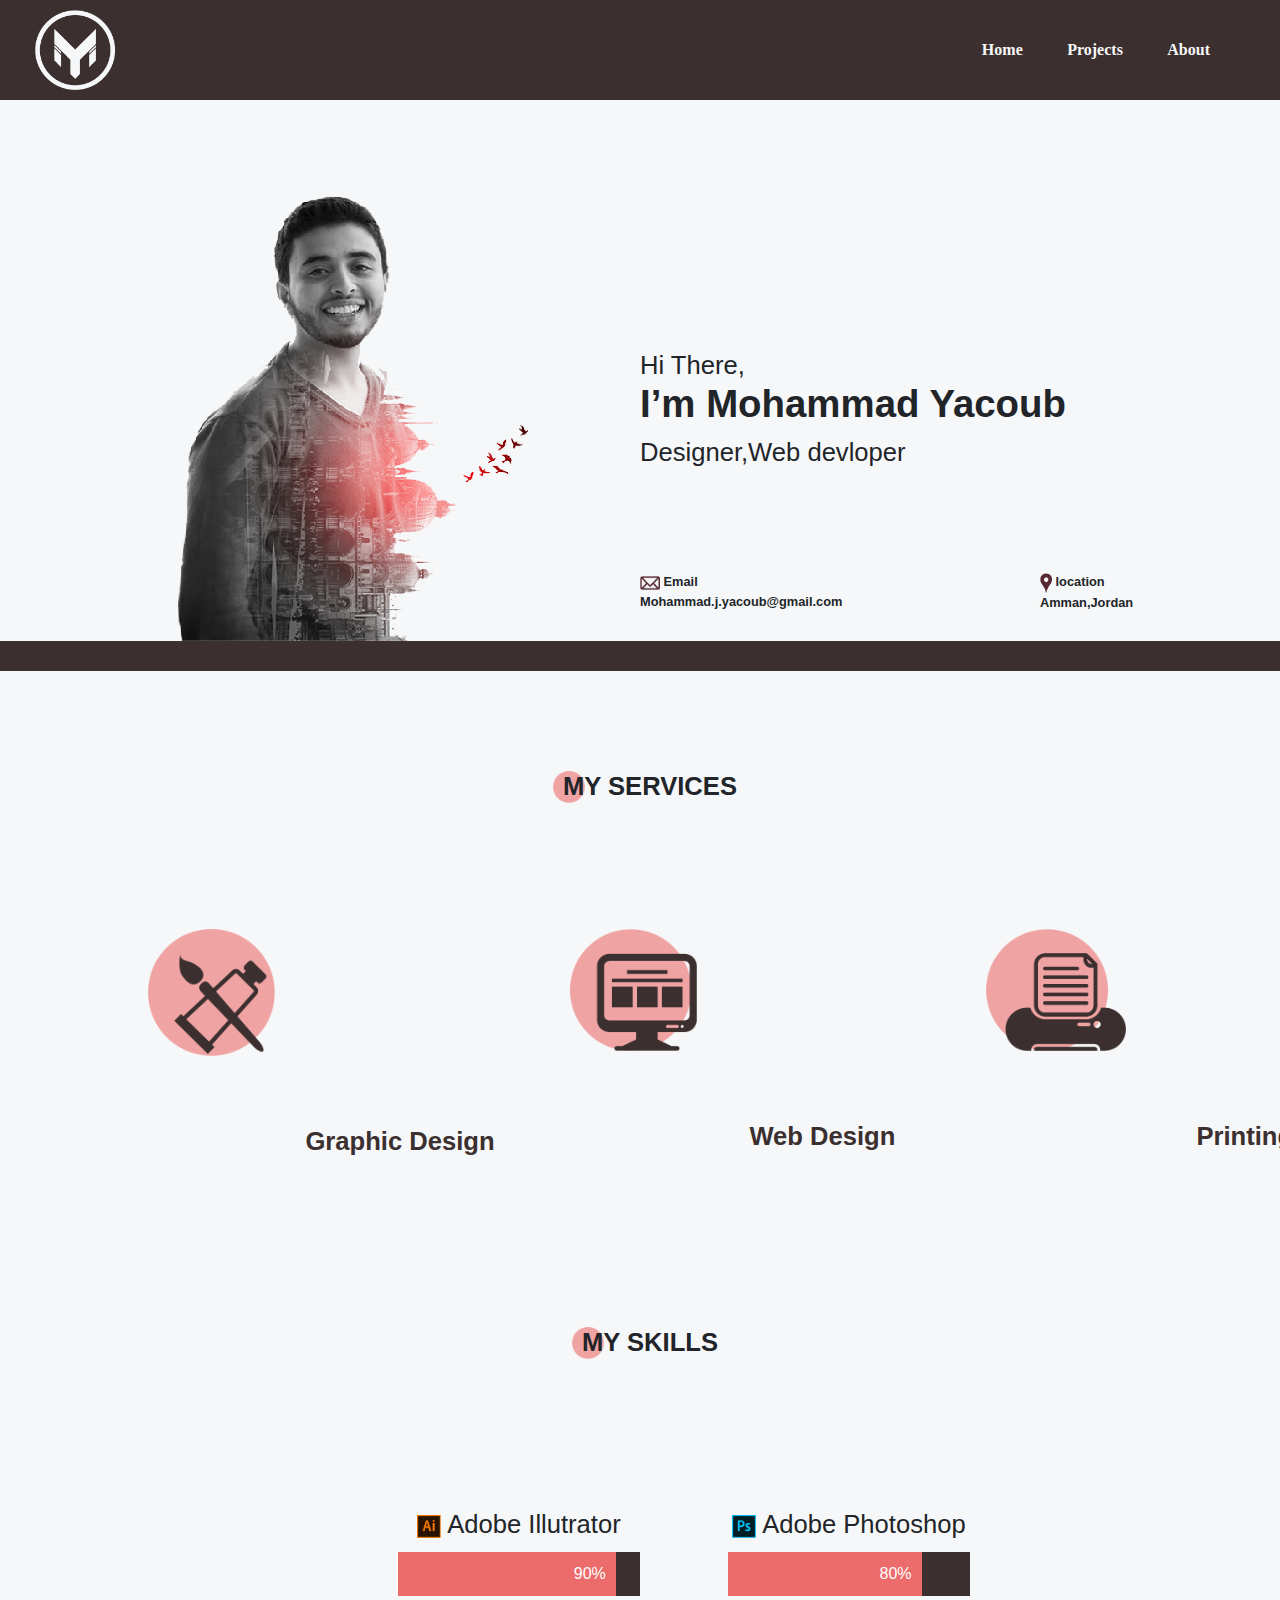
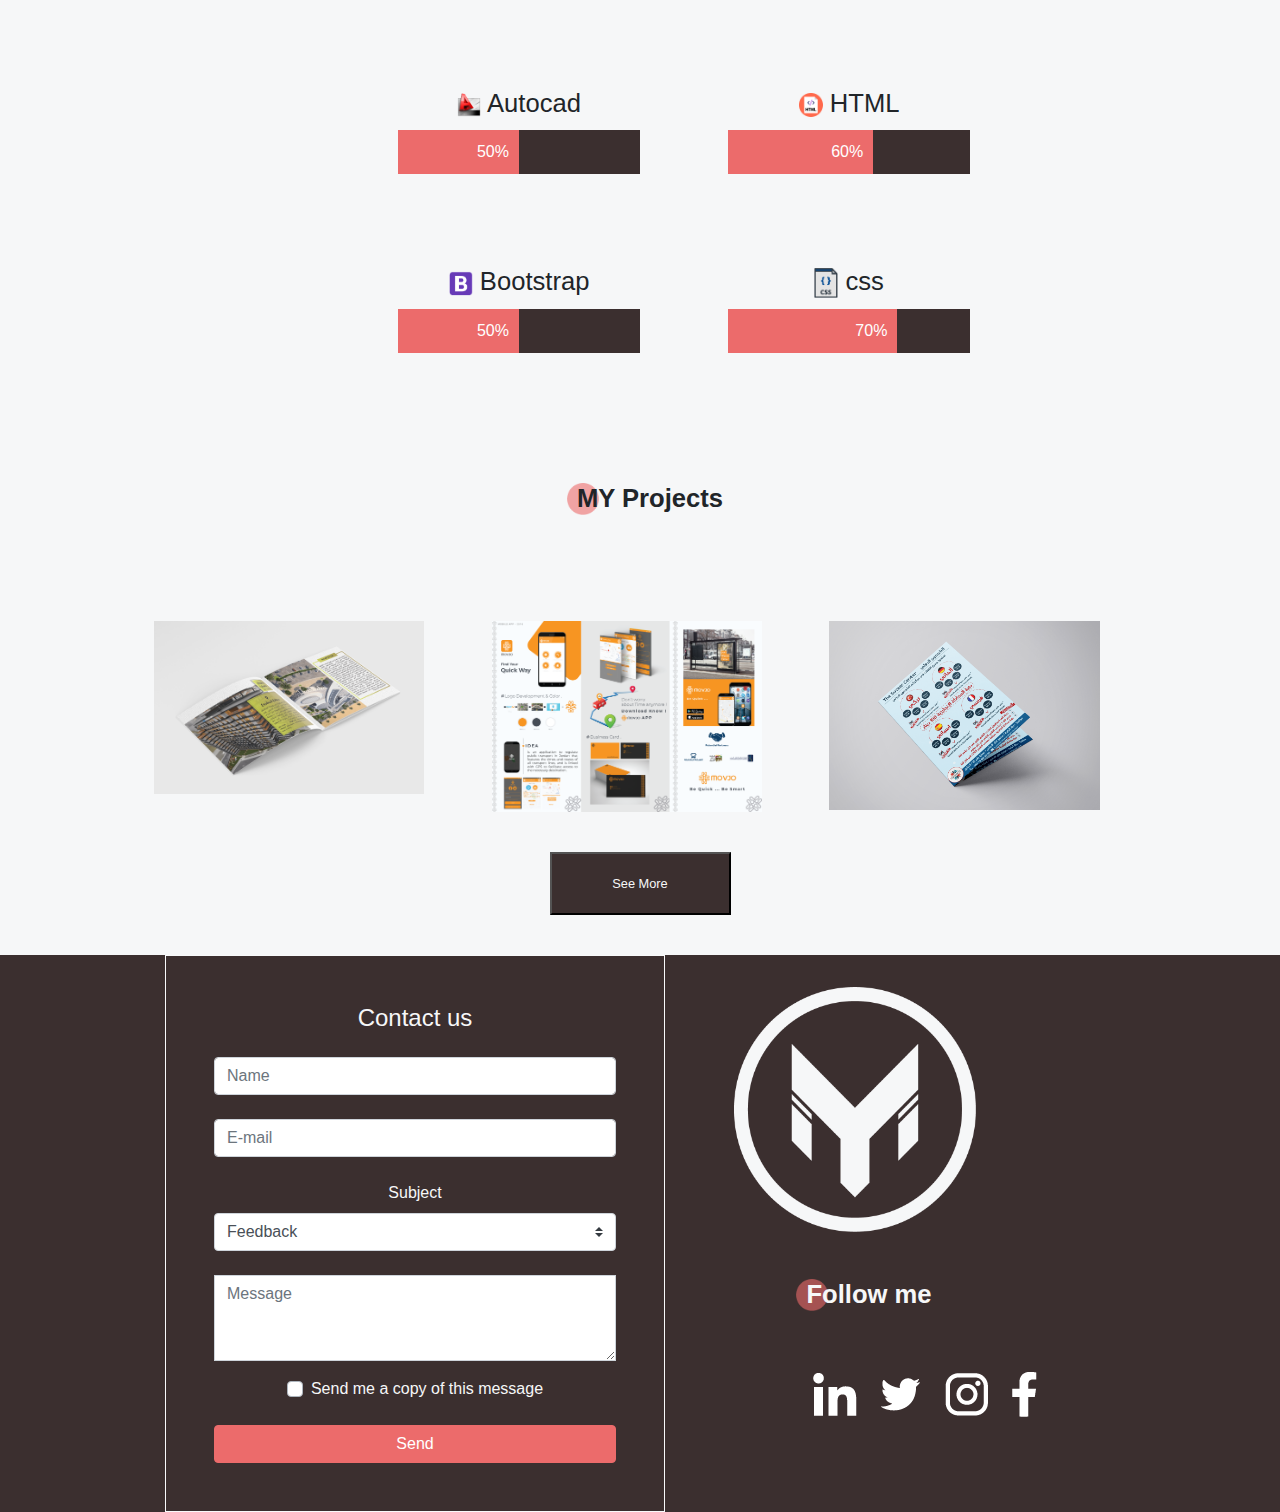
==== project1-My portfolio/code/index.html @ 945b8232 "my portfolio" ====
<!DOCTYPE html>
<html>

<head>
    <meta charset="UTF-8">
    <title>MohammadYacoub Portfolio</title>
    <meta name="description" content="My Portfolio">
    <meta name="keywords" content="HTML, CSS, Portfolio , Web devloper , Web Design">
    <meta name="author" content="Mohammad Yacoub">
    <link rel="stylesheet" href="css/bootstrap.css">
    <link rel="stylesheet" href="css/custom.css">

</head>

<body>
    <div class="container-main">
        <nav>
            <div class="logo">
                <img src="images/Artboard 2.png">
            </div>
            <div class="links">
                <a href="index.html">Home</a>
                <a href="projects.html">Projects</a>
                <a href="About.html">About</a>
            </div>
        </nav>
        <div class="header">
            <div class="mainimg">
                <img src="images/Artboard 22.png">
            </div>
            <div class="side">
                <div class="maintxt">
                    <h3>Hi There,</h3>
                    <h2>I’m Mohammad Yacoub</h2>
                    <h3>Designer,Web devloper</h3>
                </div>
                <div class="maininfo">
                    <div class="email-info">
                        <img src="images/Artboard 3.png">
                        <p>Email</p>
                        <p>Mohammad.j.yacoub@gmail.com</p>
                    </div>
                    <div class="location-info">
                        <img src="images/Artboard 4.png">
                        <p>location</p>
                        <p>Amman,Jordan</p>
                    </div>
                </div>
            </div>
        </div>
        <div class="break-box"></div>
        <div class="textbox">
            <img src="images/Artboard 8.png">
            <h2>MY SERVICES</h2>
        </div>
        <div class="servicescontainer">
            <div class="serviceitem">
                <img src="images/Artboard 5.png">
                <h3>Graphic Design</h3>
            </div>
            <div class="serviceitem">
                <img src="images/Artboard 6.png">
                <h3>Web Design</h3>
            </div>
            <div class="serviceitem">
                <img src="images/Artboard 7.png">
                <h3>Printing</h3>
            </div>
        </div>
        <div class="space"></div>
        <div class="textbox">
            <img src="images/Artboard 8.png">
            <h2>MY SKILLS</h2>
        </div>

        <div class="skillscontainer">

            <div class="illustrator">
                <div class="illustratoricons">
                    <img src="images/Artboard 10.png"> Adobe Illutrator
                </div>
                <div class="container-z">
                    <div class="container-x">
                        <div class="skills ai">90%</div>
                    </div>
                </div>
            </div>

            <div class="illustrator">
                <div class="illustratoricons">
                    <img src="images/Artboard 9.png"> Adobe Photoshop
                </div>
                <div class="container-z">
                    <div class="container-x">
                        <div class="skills Photoshop">80%</div>
                    </div>
                </div>
            </div>

            <div class="illustrator">
                <div class="illustratoricons">
                    <img src="images/Artboard 11.png"> Autocad
                </div>
                <div class="container-z">
                    <div class="container-x">
                        <div class="skills Autocad">50%</div>
                    </div>
                </div>
            </div>

            <div class="illustrator">
                <div class="illustratoricons">
                    <img src="images/Artboard 13.png"> HTML
                </div>
                <div class="container-z">
                    <div class="container-x">
                        <div class="skills html">60%</div>
                    </div>
                </div>
            </div>

            <div class="illustrator">
                <div class="illustratoricons">
                    <img src="images/Artboard 14.png"> Bootstrap
                </div>
                <div class="container-z">
                    <div class="container-x">
                        <div class="skills bootstrap">50%</div>
                    </div>
                </div>
            </div>

            <div class="illustrator">
                <div class="illustratoricons">
                    <img src="images/Artboard 12.png"> css
                </div>
                <div class="container-z">
                    <div class="container-x">
                        <div class="skills css">70%</div>
                    </div>
                </div>
            </div>
        </div>

        <div class="textbox">
            <img src="images/Artboard 8.png">
            <h2>MY Projects</h2>
        </div>

        <div class="projects">
            <img src="images/homeimg1.png">
            <img src="images/Movjo.PNG">
            <img src="images/homeimg2.png">
        </div>

        <div class="button">
            <button>See More</button>
        </div>

        <footer class="footr">
            <div class="form">
                <div class="formbootstrap">
                    <!-- Default form contact -->
                    <form class="text-center border border-light p-5" action="#!">

                        <p class="h4 mb-4">Contact us</p>

                        <!-- Name -->
                        <input type="text" id="defaultContactFormName" class="form-control mb-4" placeholder="Name">

                        <!-- Email -->
                        <input type="email" id="defaultContactFormEmail" class="form-control mb-4" placeholder="E-mail">

                        <!-- Subject -->
                        <label>Subject</label>
                        <select class="browser-default custom-select mb-4">
                            <option value="" disabled>Choose option</option>
                            <option value="1" selected>Feedback</option>
                            <option value="2">Report a bug</option>
                            <option value="3">Feature request</option>
                            <option value="4">Feature request</option>
                        </select>

                        <!-- Message -->
                        <div class="form-group">
                            <textarea class="form-control rounded-0" id="exampleFormControlTextarea2" rows="3"
                                placeholder="Message"></textarea>
                        </div>

                        <!-- Copy -->
                        <div class="custom-control custom-checkbox mb-4">
                            <input type="checkbox" class="custom-control-input" id="defaultContactFormCopy">
                            <label class="custom-control-label" for="defaultContactFormCopy">Send me a copy of this
                                message</label>
                        </div>

                        <!-- Send button -->
                        <button class="btn btn-info btn-block" type="submit">Send</button>

                    </form>
                    <!-- Default form contact -->
                </div>
            </div>
            <div class="footerinfo">
                <div class="logofinal">
                    <img src="images/Artboard 17.png"> </div>
                <div class="textbox1">
                    <img src="images/Artboard 8.png">
                    <h2>Follow me</h2>
                </div>
                <div class="socialicon">
                    <img src="images/Artboard 18.png">
                    <img src="images/Artboard 19.png">
                    <img src="images/Artboard 20.png">
                    <img src="images/Artboard 21.png">
                </div>
            </div>

        </footer>
    </div>
</body>

</html>
---- project1-My portfolio/code/css/custom.css ----
body {
                    background-color: #F6F7F8;
                }

                nav {
                    background-color: #3B2F2F;
                    height: 100px;
                    display: flex;
                }

                nav img {
                    width: 80px;
                    height: 80px;
                    margin: 5px;
                }

                .logo {
                    flex: 2;
                    margin: auto;
                    margin-left: 30px;
                }

                .links {
                    margin-right: 50px;
                }

                .links a {
                    line-height: 100px;
                    padding: 20px;
                    font-family: Verdana;
                    font-weight: bold;
                    color: #F6F7F8;
                }

                .links a:hover {
                    color: #ECDD6D;
                    text-decoration: none;

                }
                .header {
                    display: grid;
                    grid-template-columns: 50% 50%;
                    grid-auto-rows: auto;
                }

                .mainimg img {
                    margin-left: 25%;
                    width: 60%;
                    height: auto;
                }

                .side {
                    display: grid;
                    grid-template-rows: 80% 20%;
                    grid-gap: 10px;
                }

                .maintxt {
                    margin-top: 30%;
                    
                }

                .maintxt h2 {
                    font-size: 3vw;
                    font-family: 'Segoe UI', Tahoma, Geneva, Verdana, sans-serif;
                    font-weight: 800;
                    text-align: left;
                }

                .maintxt h3 {
                    font-size: 2vw;
                    font-family: 'Segoe UI', Tahoma, Geneva, Verdana, sans-serif;
                    font-weight: 500;
                    text-align: left;
                    margin-left: 0px;
                    margin-top: 10px;
                }

                .maininfo {
                    margin-top: 30px;
                    display: grid;
                    grid-template-columns: 50% 50%;
                    font-size: 1vw;
                    font-family: 'Segoe UI', Tahoma, Geneva, Verdana, sans-serif;
                    font-weight: 600;
                }

                .email-info img {
                    width: 5%;
                    height: auto;
                }

                .email-info p:nth-of-type(1) {
                    display: inline;
                }

                .location-info img {
                    width: 3%;
                    height: auto;
                }

                .location-info p:nth-of-type(1) {
                    display: inline;
                }

                .break-box {
                    width: 100%;
                    height: 30px;
                    background-color: #3B2F2F;
                }

                .textbox {
                    margin: 100px;
                    text-align: center;
                }

                .textbox img {
                    display: inline-block;
                    width: 2.5%;
                    height: auto;
                    position: absolute;
                }

                .textbox h2 {
                    position: relative;
                    right: -10px;
                    display: inline-block;
                    font-size: 2vw;
                    font-family: 'Segoe UI', Tahoma, Geneva, Verdana, sans-serif;
                    font-weight: 800;
                }

                .servicescontainer {
                    display: grid;
                    grid-template-columns: 33% 33% 33%;
                }

                .serviceitem {
                    text-align: center;
                }

                .serviceitem img {
                    width: 30%;
                    height: auto;
                    margin: 20px;
                }

                .serviceitem h3 {
                    font-size: 2vw;
                    font-family: 'Segoe UI', Tahoma, Geneva, Verdana, sans-serif;
                    font-weight: 800;
                    color: #3B2F2F;
                }

                .serviceitem:nth-of-type(3) img {
                    width: 33%;
                    height: auto;
                }

                .space {
                    height: 70px;
                }

                .skillscontainer {
                    display: grid;
                    grid-template-columns: 50% 50%;
                    padding: 398px;
                    grid-gap: 88px;
                    text-align: center;
                    padding-top: 40px;
                    padding-bottom: 30px;
                }

                .illustrator, .container-z {
                    text-align: center;
                }

                .container-z {
                    text-align: center;
                }

                .illustratoricons img {
                    width: 10%;
                    height: auto;
                }

                .illustratoricons {
                    font-size: 2vw;
                    font-family: 'Segoe UI', Tahoma, Geneva, Verdana, sans-serif;
                    font-weight: 400;
                }

                .container-x {
                    width: 100%;
                    background-color: #3B2F2F;
                    margin-top: 8px;
                }

                .skills {
                    text-align: right;
                    padding: 10px;
                    padding-top: 10px;
                    padding-bottom: 10px;
                    color: white;
                }

                .ai {
                    width: 90%;
                    background-color: #EC6B6B;
                }

                .Photoshop {
                    width: 80%;
                    background-color: #EC6B6B;
                }

                .Autocad {
                    width: 50%;
                    background-color: #EC6B6B;
                }

                .html {
                    width: 60%;
                    background-color: #EC6B6B;
                }

                .css {
                    width: 70%;
                    background-color: #EC6B6B;
                }

                .bootstrap {
                    width: 50%;
                    background-color: #EC6B6B;
                }

                .projects {
                    display: grid;
                    grid-template-columns: 30% 30% 30%;
                    text-align: center;
                    margin: auto;
                    margin-left: 12%;
                }

                .projects img {
                    width: 80%;
                    height: auto;
                }

                .button {
                    display: grid;
                    grid-template-columns: auto;
                    text-align: center;
                    margin: 40px;
                }

                button {
                    font-size: 1vw;
                    font-family: 'Segoe UI', Tahoma, Geneva, Verdana, sans-serif;
                    font-weight: 400;
                    width: 181px;
                    margin: auto;
                    text-align: center;
                    background-color: #3B2F2F;
                    color: #F6F7F8;
                    padding: 20px;
                }

                footer {
                    background-color: #3B2F2F;
                    display: grid;
                    grid-template-columns: auto auto;
                }

                .form {
                    margin: auto;
                    margin-left: 33%;
                    color: #F6F7F8;
                    width: 500px;
                }

                .logofinal img {
                    margin: 32px;
                    margin-left: 30%;
                    width: 31%;
                    height: auto;
                }

                .btn-info {
                    color: #fff;
                    background-color: #EC6B6B;
                    border-color: #EC6B6B;
                }

                .textbox1 {
                    margin: 15px;
                    text-align: left;
                    margin-left: 38%;
                }

                .textbox1 img {
                    display: inline-block;
                    width: 2.5%;
                    height: auto;
                    position: absolute;
                }

                .textbox1 h2 {
                    position: relative;
                    right: -10px;
                    display: inline-block;
                    font-size: 2vw;
                    font-family: 'Segoe UI', Tahoma, Geneva, Verdana, sans-serif;
                    font-weight: 800;
                    color: #F6F7F8;
                }

                .socialicon {
                    padding: 30px;
                    margin-left: 35%;
                }

                .socialicon img {
                    padding: 10px;
                }

                /* <!-- here start css for about page --> */

                .about {
                    margin: 50px;
                    padding: 10px;
                    padding-left: 30px;
                }

                .about h2 {
                    font-size: 2vw;
                    font-family: 'Segoe UI', Tahoma, Geneva, Verdana, sans-serif;
                    font-weight: 800;
                }

                .aboutcontainer {
                    display: grid;
                    grid-template-columns: auto auto;
                    grid-gap: 10px;
                }

                .aboutcontainer img {
                    width: 50%;
                    height: auto;
                }

                .aboutcontainer p {
                    width: 800px;
                    margin: 100px;
                    margin-top: 10px;
                    font-size: 1.3vw;
                    font-family: 'Segoe UI', Tahoma, Geneva, Verdana, sans-serif;
                    font-weight: 400;
                    line-height: 2em;
                    text-align: justify;
                }

                .cvbutton {
                    display: grid;
                    grid-template-columns: auto;
                    text-align: center;
                    margin: 40px;
                }

                .cvbutton button {
                    font-size: 2vw;
                    font-family: 'Segoe UI', Tahoma, Geneva, Verdana, sans-serif;
                    font-weight: 800;
                    width: 800px;
                    margin: auto;
                    text-align: center;
                    background-color: #3B2F2F;
                    color: #EC6B6B;
                    padding: 50px;
                }

                .cvbutton button:hover {
                    color: #ECDD6D;
                }

                .footerabout {
                    text-align: center;
                    margin-bottom: 50px;
                }

                .footerabout h2 , h3 {
                    font-size: 2vw;
                    font-family: 'Segoe UI', Tahoma, Geneva, Verdana, sans-serif;
                    font-weight: 800;
                    width: 800px;
                    margin: 0;
                    margin-top: 20px;
                    text-align: center;
                }

                .footerabout2 {
                    text-align: center;
                    margin-bottom: 50px;
                }

                .footerabout2 > h2 , h3 {
                    font-size: 2vw;
                    font-family: 'Segoe UI', Tahoma, Geneva, Verdana, sans-serif;
                    font-weight: 800;
                    width: 800px;
                    margin: auto;
                    margin-top: 50px;
                    text-align: center;
                }
                

                
                .fa {
                    padding: 20px;
                    font-size: 30px;
                    width: 50px;
                    text-align: center;
                    text-decoration: none;
                    margin: 5px 2px;
                }

                .fa:hover {
                    opacity: 0.7;
                }

                .fa-facebook {
                    background: #3B5998;
                    color: white;
                }

                .fa-twitter {
                    background: #55ACEE;
                    color: white;
                }

                .fa-google {
                    background: #dd4b39;
                    color: white;
                }

                .fa-linkedin {
                    background: #007bb5;
                    color: white;
                }

                /* <!-- here start css for about page --> */

                .myprojects {
                    margin: 50px;
                    padding: 10px;
                    padding-left: 30px;
                }

                .myprojects h2 {
                    font-size: 2vw;
                    font-family: 'Segoe UI', Tahoma, Geneva, Verdana, sans-serif;
                    font-weight: 800;
                }

                .projectcontainer {
                    display: grid;
                    grid-template-columns: auto auto auto;
                    grid-template-rows: auto auto auto;
                    text-align: center;
                    grid-gap: 10px;
                }

                .projectcontainer img {
                    width: 60%;
                    height: auto;
                }
              
                .box1 {
                    grid-column: 1/4;
                }

                .box1 img:hover {
                    width: 80%;
                    height: auto;
                    border: solid 2px #dd4b39;
                }

                .box2 img:hover {
                    width: 100%;
                    height: auto;
                    border: solid 2px #dd4b39;

                }

                .box3 img:hover {
                    width: 100%;
                    height: auto;
                    border: solid 2px #dd4b39;

                }

                .box4 img:hover {
                    width: 100%;
                    height: auto;
                    border: solid 2px #dd4b39;

                }

                .box5 img:hover {
                    width: 100%;
                    height: auto;
                    border: solid 2px #dd4b39;

                }

                .box6 img:hover {
                    width: 100%;
                    height: auto;
                    border: solid 2px #dd4b39;

                }

                .box7 img:hover {
                    width: 100%;
                    height: auto;
                    border: solid 2px #dd4b39;

                }
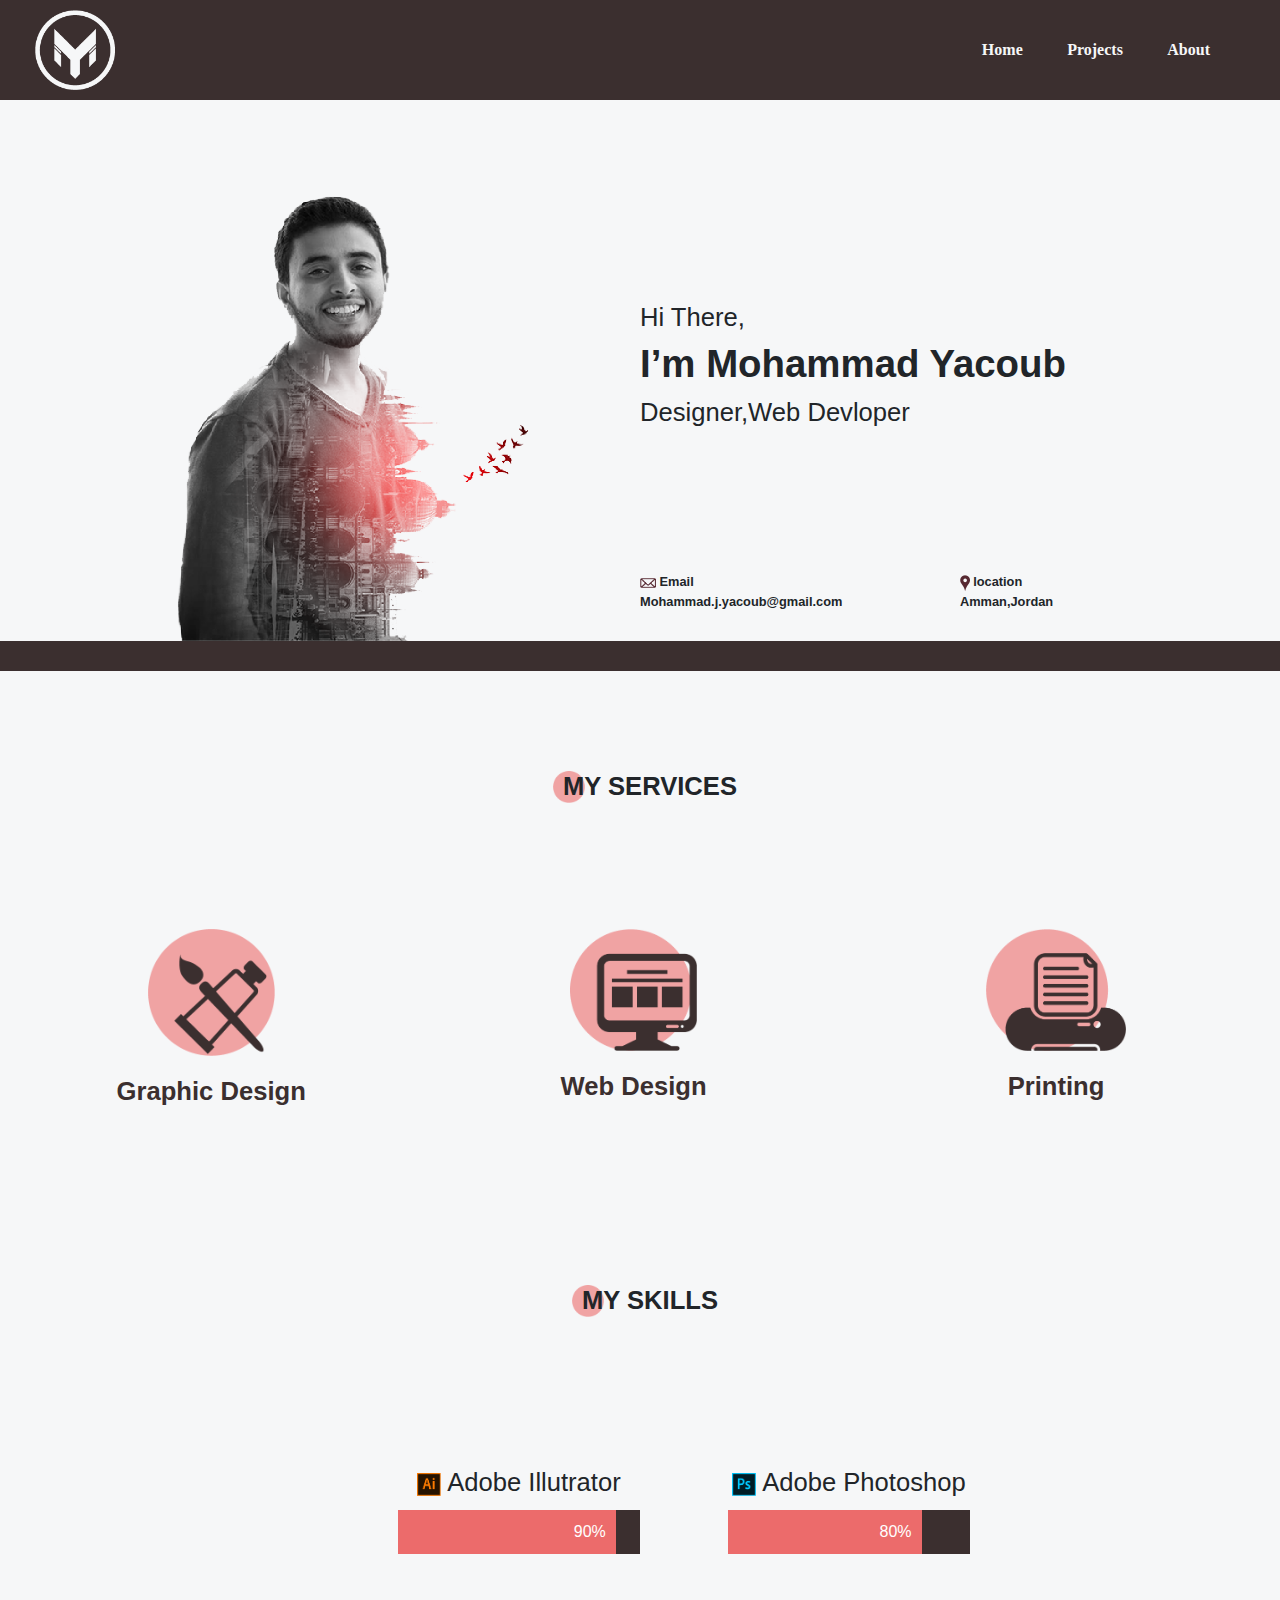
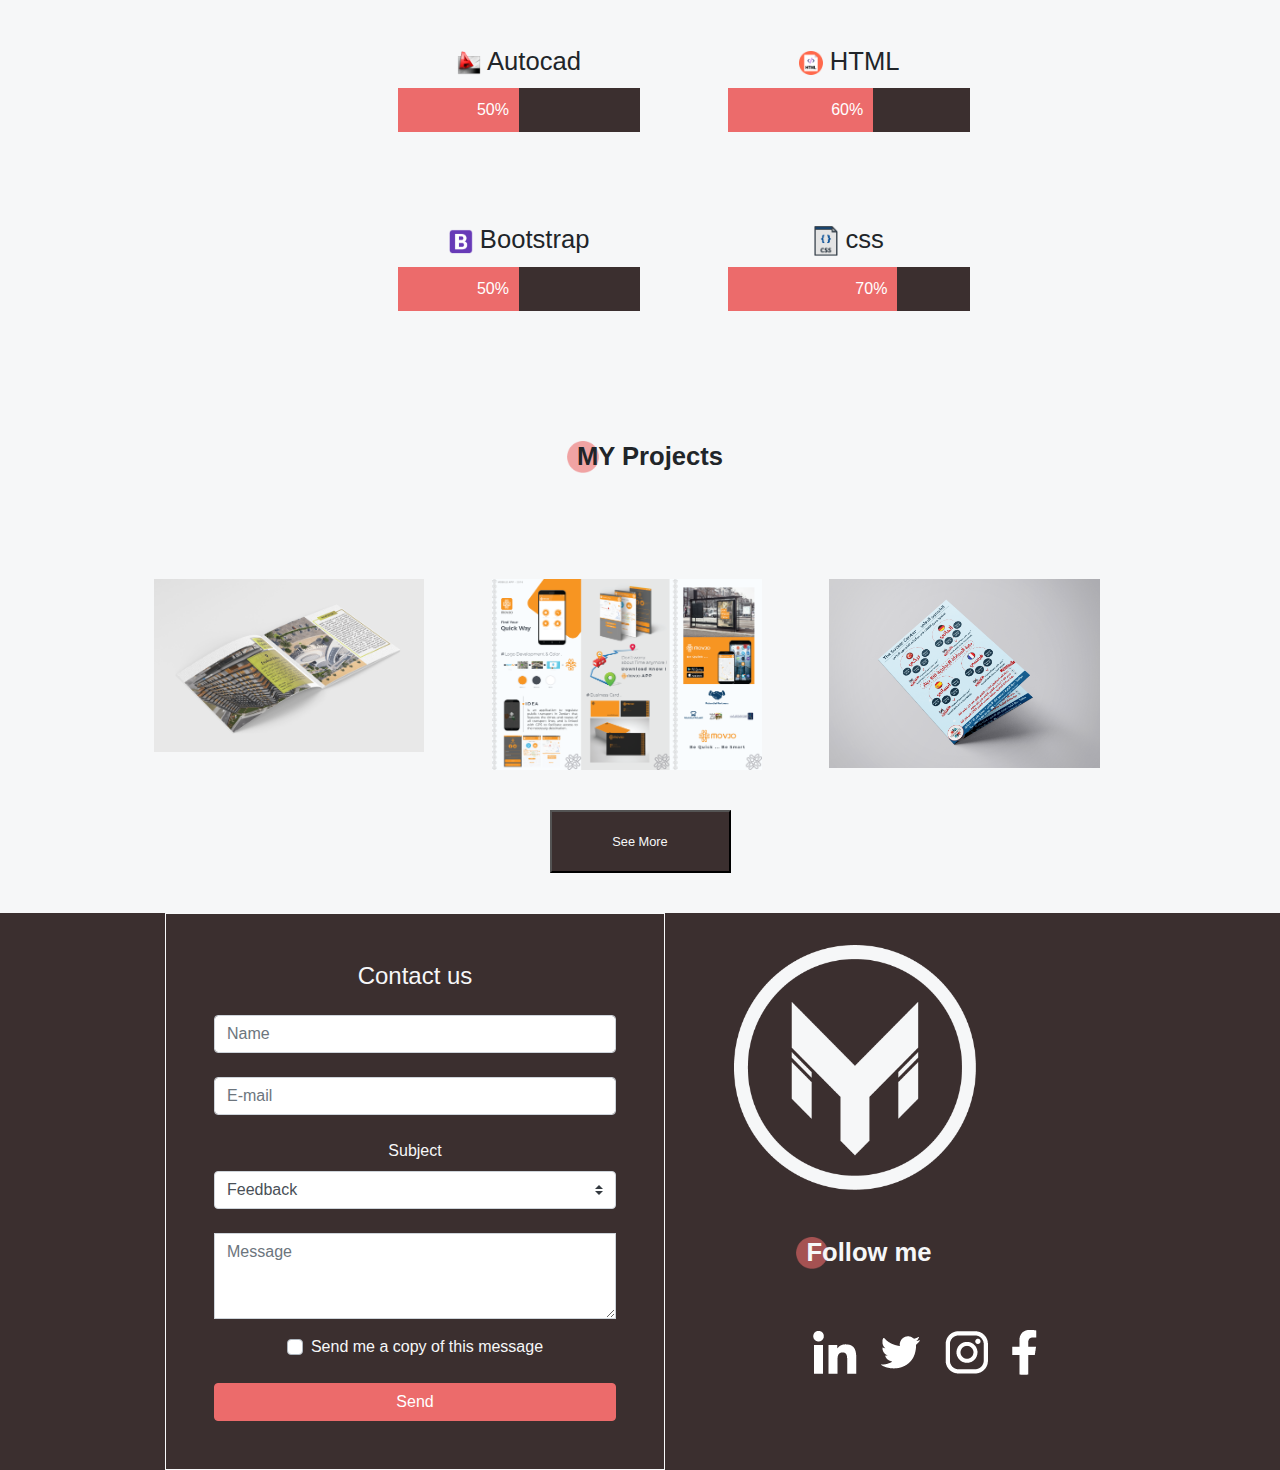
==== commit 6ec519cd: "my portfolio" ====
--- a/project1-My portfolio/code/index.html
+++ b/project1-My portfolio/code/index.html
@@ -32,7 +32,7 @@
                 <div class="maintxt">
                     <h3>Hi There,</h3>
                     <h2>I’m Mohammad Yacoub</h2>
-                    <h3>Designer,Web devloper</h3>
+                    <h3>Designer,Web Devloper</h3>
                 </div>
                 <div class="maininfo">
                     <div class="email-info">
--- a/project1-My portfolio/code/css/custom.css
+++ b/project1-My portfolio/code/css/custom.css
@@ -388,7 +388,7 @@
                     margin-bottom: 50px;
                 }
 
-                .footerabout h2 , h3 {
+                .footerabout  {
                     font-size: 2vw;
                     font-family: 'Segoe UI', Tahoma, Geneva, Verdana, sans-serif;
                     font-weight: 800;
@@ -403,7 +403,7 @@
                     margin-bottom: 50px;
                 }
 
-                .footerabout2 > h2 , h3 {
+                h2.footerabout2  {
                     font-size: 2vw;
                     font-family: 'Segoe UI', Tahoma, Geneva, Verdana, sans-serif;
                     font-weight: 800;
@@ -527,5 +527,51 @@
 
                 }
 
-
-
+               
+                @media screen and (max-device-width: 481px) {
+                    
+                .skillscontainer {
+                    display: grid;
+                    grid-template-columns: 50% 50%;
+                    padding: 200px;
+                    grid-gap: 40px;
+                    text-align: center;
+                    padding-top: 40px;
+                    padding-bottom: 30px;
+                }
+
+                .illustrator, .container-z {
+                    text-align: center;
+                }
+
+                .container-z {
+                    text-align: center;
+                }
+
+                .illustratoricons img {
+                    width: 10%;
+                    height: auto;
+                }
+
+                .illustratoricons {
+                    font-size: 2vw;
+                    font-family: 'Segoe UI', Tahoma, Geneva, Verdana, sans-serif;
+                    font-weight: 400;
+                }
+
+                .container-x {
+                    width: 100%;
+                    background-color: #3B2F2F;
+                    margin-top: 8px;
+                }
+
+                .skills {
+                    text-align: right;
+                    padding: 10px;
+                    padding-top: 10px;
+                    padding-bottom: 10px;
+                    color: white;
+                }
+                }
+               
+                